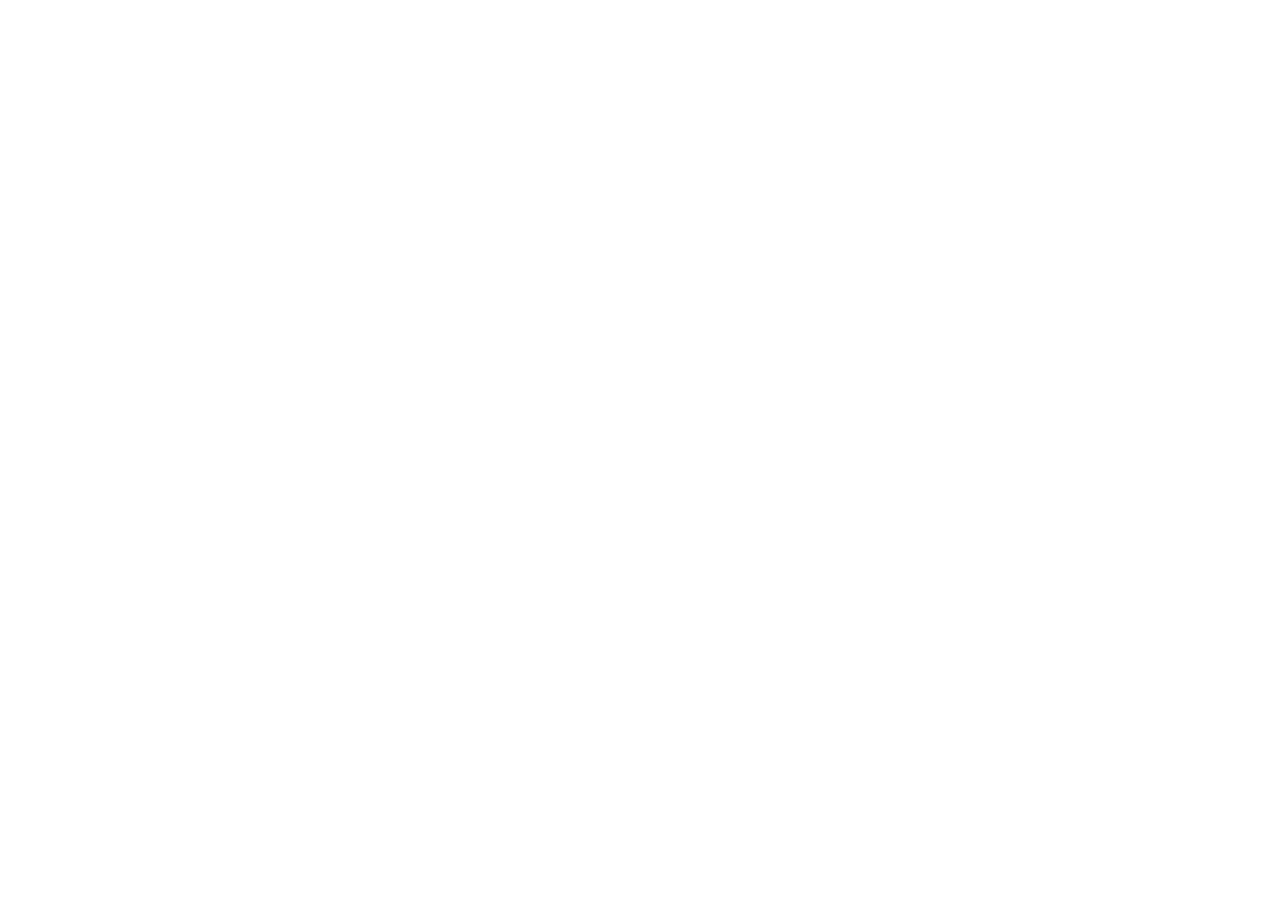
==== public/index.html @ 924f2d23 "correction add pages" ====
<!DOCTYPE html>
<html lang="en">

<head>
    <meta charset="UTF-8">
    <meta name="viewport" content="width=device-width, initial-scale=1.0">
    <link rel="stylesheet" href="style.css">
    <title>clone marmiton</title>
</head>

<body>

</body>

</html>
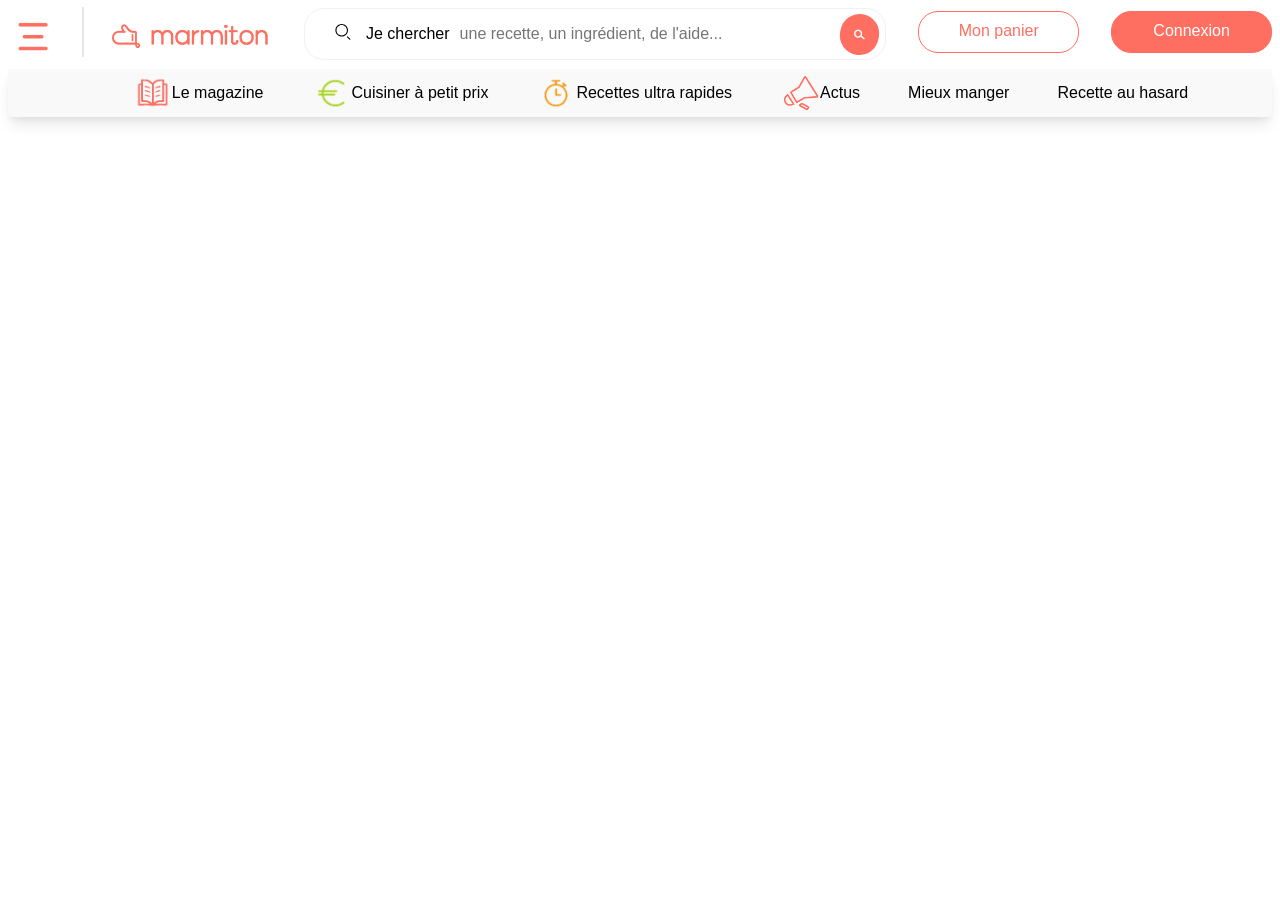
==== commit 6834c917: "mise a jour majeur" ====
--- a/public/index.html
+++ b/public/index.html
@@ -1,15 +1,104 @@
 <!DOCTYPE html>
 <html lang="en">
-
-<head>
     <meta charset="UTF-8">
     <meta name="viewport" content="width=device-width, initial-scale=1.0">
     <link rel="stylesheet" href="style.css">
     <title>clone marmiton</title>
+   
 </head>
 
 <body>
+    <header>
 
+        <div class="container-header">
+            <!-- container__header--child1 -->
+
+
+            <div class="container__header--child1">
+
+                <div class="container__header__btn--menu">
+                    <a href="index.html">
+                        <img src="assetes/img-header/btn-menu.png" alt="menu">
+                    </a>
+                </div>
+
+
+                <div class="container__header--logo">
+                    <img src="assetes/img-header/marmiton.png" alt="logo">
+                </div>
+
+
+
+                <!-- barre de rechercher -->
+                <div class="search-bar">
+
+                    <!-- premier bouton -->
+                    <span class="search-bar--span1"><a href="www.marmiton.com">
+                            <svg name="icon_search" class="MRTN__sc-ilqw08-5 jBFDyQ" xmlns="http://www.w3.org/2000/svg"
+                                width="32" height="32" viewBox="0 0 32 32">
+                                <path
+                                    d="M13.404 25.205c-6.96 0-12.603-5.642-12.603-12.603S6.443-.001 13.404-.001c6.96 0 12.603 5.642 12.603 12.603-.022 6.952-5.651 12.581-12.601 12.603h-.002zm0-23.057c-5.75 0-10.411 4.661-10.411 10.411S7.654 22.97 13.404 22.97s10.411-4.661 10.411-10.411c-.019-5.742-4.669-10.392-10.409-10.411h-.002zM30.105 32h-.006a1.09 1.09 0 0 1-.772-.318l-5.145-5.151a1.096 1.096 0 1 1 1.545-1.551l.001.001 5.151 5.151a1.095 1.095 0 0 1 0 1.55 1.095 1.095 0 0 1-.772.318h-.001z">
+                                </path>
+                            </svg>
+                        </a>
+                    </span>
+                    <span>Je chercher</span>
+                    <input type="text" placeholder="une recette, un ingrédient, de l'aide...">
+                    <button class="btn">☌</button>
+                </div>
+
+
+                <!-- mon panier  -->
+                <div class="container__header__child1--monpanier" id="myButton">
+                    <span>Mon panier</span>
+                </div>
+                
+                <!-- connexion  -->
+                <div class="container__header__child1--connexion" id="myButton">
+                    <a href="goole.com"><span>Connexion</span></a>
+                </div>
+            </div>
+            <!-- container__header--child2 -->
+            <div class="container__header--child2">
+                <ul>
+                    <li>
+                        <img src="assetes/img-header/1-removebg-preview.webp" alt="">
+                        Le magazine
+                    </li>
+                    <li>
+                        <img src="assetes/img-header/euro.webp" alt="">
+                        Cuisiner à petit prix
+                    </li>
+                    <li>
+                        <img src="assetes/img-header/orloge.webp" alt="">
+                        Recettes ultra rapides
+                    </li>
+                    <li>
+                        <img src="assetes/img-header/micro.png" alt="micro">
+                        Actus</p>
+                    </li>
+                    <li>
+                        Mieux manger
+                    </li>
+                    <li>Recette au hasard
+                    </li>
+                </ul>
+
+            </div>
+
+         
+
+        </div>
+
+
+    </header>
+
+    <main>
+
+    </main>
+    <footer>
+
+    </footer>
 </body>
 
 </html>
--- a/public/style.css
+++ b/public/style.css
@@ -0,0 +1,213 @@
+:root {
+    --primary-color: #007bff;
+    --border-color: 0.5px solid black;
+    --flex-display: flex;
+}
+
+* {
+    /* border: var(--border-color); */
+    font-size: 16px;
+    font-family: Open Sans, 'Segoe UI', Roboto, Oxygen, Ubuntu, Cantarell, 'Helvetica Neue', sans-serif;
+}
+
+
+title{
+}
+
+
+
+
+.container-header {
+    display: var(--flex-display);
+    flex-direction: column;
+    font-weight: 300;
+    /* border:var(--border-color); */
+}
+
+
+.container__header--child1 {
+    /* border: var(--border-color); */
+    background-color: white;
+    align-items: center;
+    height: 3rem;
+    gap: 2rem;
+    display: var(--flex-display);
+}
+
+/* logo marmiton */
+.container__header__btn--menu img {
+    padding: 10px;
+    margin-top: 1rem;
+    width: 2rem;
+}
+
+/* paramettre logo marmiton */
+
+
+.container__header--logo img {
+    /* border: var(--border-color); */
+    padding-left: 20px;
+    margin-top: 1rem;
+    width: 10rem;
+}
+
+/* tracer */
+.container__header--logo {
+    position: relative;
+}
+
+.container__header--logo::before {
+
+    position: absolute;
+    content: "";
+    left: -10px;
+    top: 0;
+    bottom: 0;
+    width: 2px;
+    background-color: rgb(230, 230, 230);
+}
+
+
+
+
+
+/*-------- barre de recherche ---------*/
+
+/* premier bouton */
+
+.search-bar--span1 svg {
+    /* background-color: rgb(255, 111, 97); */
+    color: rgb(255, 111, 97);
+    width: 1rem;
+    cursor: pointer;
+    border-radius: 100px;
+    padding: 10px 15px;
+    margin-left: 10px;
+}
+
+.search-bar {
+    border: 1px solid rgb(241, 241, 241);
+    /* box-shadow: rgba(0, 0, 0, 0.15) 0px 2px 8px; */
+    border-radius: 20px;
+    display: flex;
+    align-items: center;
+    height: 40px;
+    margin: auto;
+    width: 720px;
+    padding: 5px;
+}
+
+.search-bar input[type="text"] {
+    flex: 1;
+    border: none;
+    outline: none;
+    padding: 10px;
+    font-size: 16px;
+}
+
+.search-bar .btn {
+    transform: rotate(100deg);
+    background-color: rgb(255, 111, 97);
+    color: #fff;
+    border: none;
+    border-radius: 100px;
+    padding: 10px 15px;
+    margin-left: 10px;
+    cursor: pointer;
+    font-size: 16px;
+    transition: background-color 0.3s ease;
+}
+
+.search-bar .btn:hover {
+    background-color: rgb(255, 155, 144);
+}
+
+
+.btn {
+    display: flex;
+    border-radius: 40px;
+    gap: 15px;
+    padding: 6px;
+    align-items: center;
+    border: 1px solid black;
+    background-color: rgb(239, 239, 239);
+    color: #fff;
+    border: none;
+    cursor: pointer;
+}
+
+
+
+.container__header__child1--monpanier,
+.container__header__child1--connexion {
+    display: var(--flex-display);
+    display: inline-block;
+    padding: 10px 20px;
+    align-items: center;
+    cursor: pointer;
+    justify-content: center;
+    border: 1px solid rgb(255, 111, 97);
+    width: 150px;
+    height: 20px;
+    text-align: center;
+    border-radius: 20px;
+}
+
+.container__header__child1--monpanier a,
+.container__header__child1--connexion a {
+    text-decoration: none;
+    color: white;
+}
+
+
+.container__header__child1--monpanier {
+    color: rgb(255, 111, 97);
+}
+
+.container__header__child1--connexion {
+    background-color: rgb(255, 111, 97);
+    color: white;
+}
+
+
+/* /////////////////////////////////////////// */
+
+
+
+
+
+
+
+.container__header--child2 {
+
+    display: flex;
+    align-items: center;
+    justify-content: center;
+    height: 3rem;
+    margin-top: 0.8rem;
+    background-color: rgb(249, 249, 249);
+    width: 100%;
+    /* border: var(--border-color); */
+    box-shadow: rgba(0, 0, 0, 0.1) 0px 10px 15px -3px,
+        rgba(0, 0, 0, 0.05) 0px 4px 6px -2px;
+    /* box-shadow:rgba(0, 0, 0, 0.22) 0px 2px 18px 0px;  */
+}
+
+.container__header--child2 ul {
+    display: var(--flex-display);
+    align-items: center;
+    /* border: var(--border-color); */
+    gap: 3rem;
+    list-style: none;
+}
+
+.container__header--child2 li {
+    display: var(--flex-display);
+    align-items: center;
+    /* border: var(--border-color); */
+}
+
+.container__header--child2 img {
+    /* border: var(--border-color); */
+    width: 2.5rem;
+}
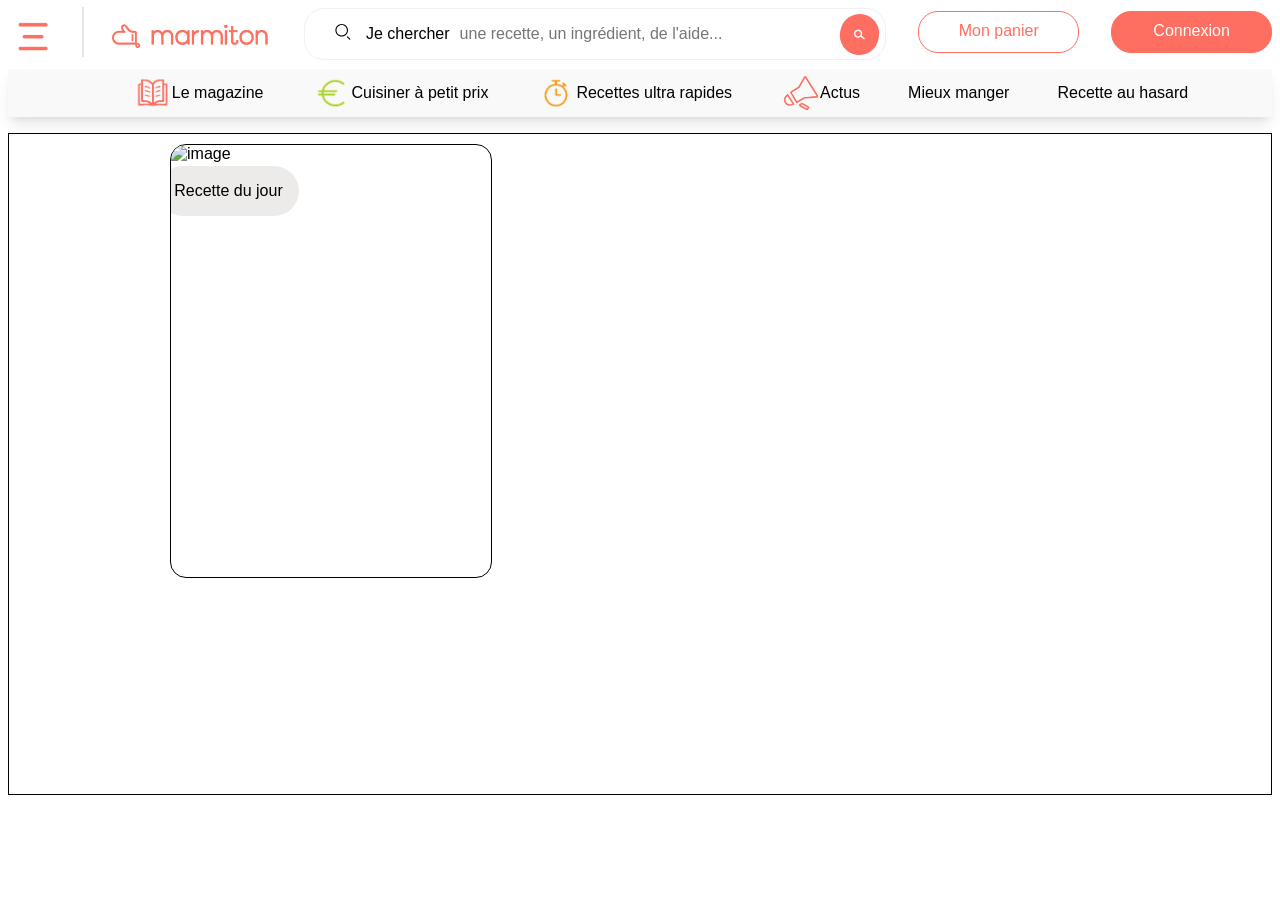
==== commit 86a5297b: "card grid init" ====
--- a/public/index.html
+++ b/public/index.html
@@ -1,10 +1,13 @@
 <!DOCTYPE html>
 <html lang="en">
+
+<head>
     <meta charset="UTF-8">
     <meta name="viewport" content="width=device-width, initial-scale=1.0">
     <link rel="stylesheet" href="style.css">
-    <title>clone marmiton</title>
-   
+    <link rel="icon" class="icon" href="favicon.png">
+    <title>clone marmiton </title>
+
 </head>
 
 <body>
@@ -52,7 +55,7 @@
                 <div class="container__header__child1--monpanier" id="myButton">
                     <span>Mon panier</span>
                 </div>
-                
+
                 <!-- connexion  -->
                 <div class="container__header__child1--connexion" id="myButton">
                     <a href="goole.com"><span>Connexion</span></a>
@@ -85,16 +88,33 @@
                 </ul>
 
             </div>
-
-         
-
         </div>
-
-
     </header>
 
     <main>
 
+        <!-- <br><br><br><br><br><br><br><br><br><br><br><br><br><br><br> -->
+        <div class="ctr-grid-boxe" style="position: sticky">
+            <div class="ctr-grid">
+
+                <div class="box1">
+
+
+                    <img src="https://assets.afcdn.com/recipe/20161020/14407_w620h840c1.webp" alt="image">
+                    <span class="box1__content-one">Recette du jour</span>
+                    <div class="content-grid">
+                        <p>Beignets de courgettes au cumin</p>
+                        <span>★★★★ 4.5/5</span> <br>
+                        <span class="content__grid-span2">19 avis</span>
+
+                    </div>
+
+                </div>
+
+
+            </div>
+
+        </div>
     </main>
     <footer>
 
--- a/public/style.css
+++ b/public/style.css
@@ -11,13 +11,16 @@
 }
 
 
-title{
+.icon {
+    background-color: #fb0505;
+    width: 300px;
 }
 
 
 
 
 .container-header {
+    /* position: fixed; */
     display: var(--flex-display);
     flex-direction: column;
     font-weight: 300;
@@ -210,4 +213,64 @@
 .container__header--child2 img {
     /* border: var(--border-color); */
     width: 2.5rem;
+}
+
+/* /////////////dis play grid///////////////// */
+
+.ctr-grid {
+    margin-top: 1rem;
+
+    border: var(--border-color);
+    padding: 10px;
+    display: grid;
+    justify-content: center;
+    gap: 20px;
+    grid-template-columns: 300px 300px 300px;
+    grid-template-rows: 200px 200px 200px;
+}
+
+.box1 {
+    border: var(--border-color);
+    position: relative;
+    height: 27rem;
+    width: 20rem;
+    overflow: hidden;
+    border-radius: 1rem;
+}
+.box1__content-one {
+ border-radius: 3rem;
+ background-color: #edeaea;
+ padding: 1rem;
+    top: 5%;
+        left: -4%;
+    position: absolute;
+    color: black;
+    text-align: center;
+
+}
+
+
+
+/* ajustement de la taille de l'image */
+.box1 img{
+    height: 480px;
+margin-top: -3rem;
+
+}
+
+.content-grid  {
+    position: absolute;
+        top:80%;
+        left: 37%;
+        transform: translate(-50%, -50%);
+        color: rgb(255, 255, 255);
+        font-weight: 900;    
+}
+
+ 
+
+
+.content__grid-span2{
+    font-weight: normal;
+
 }
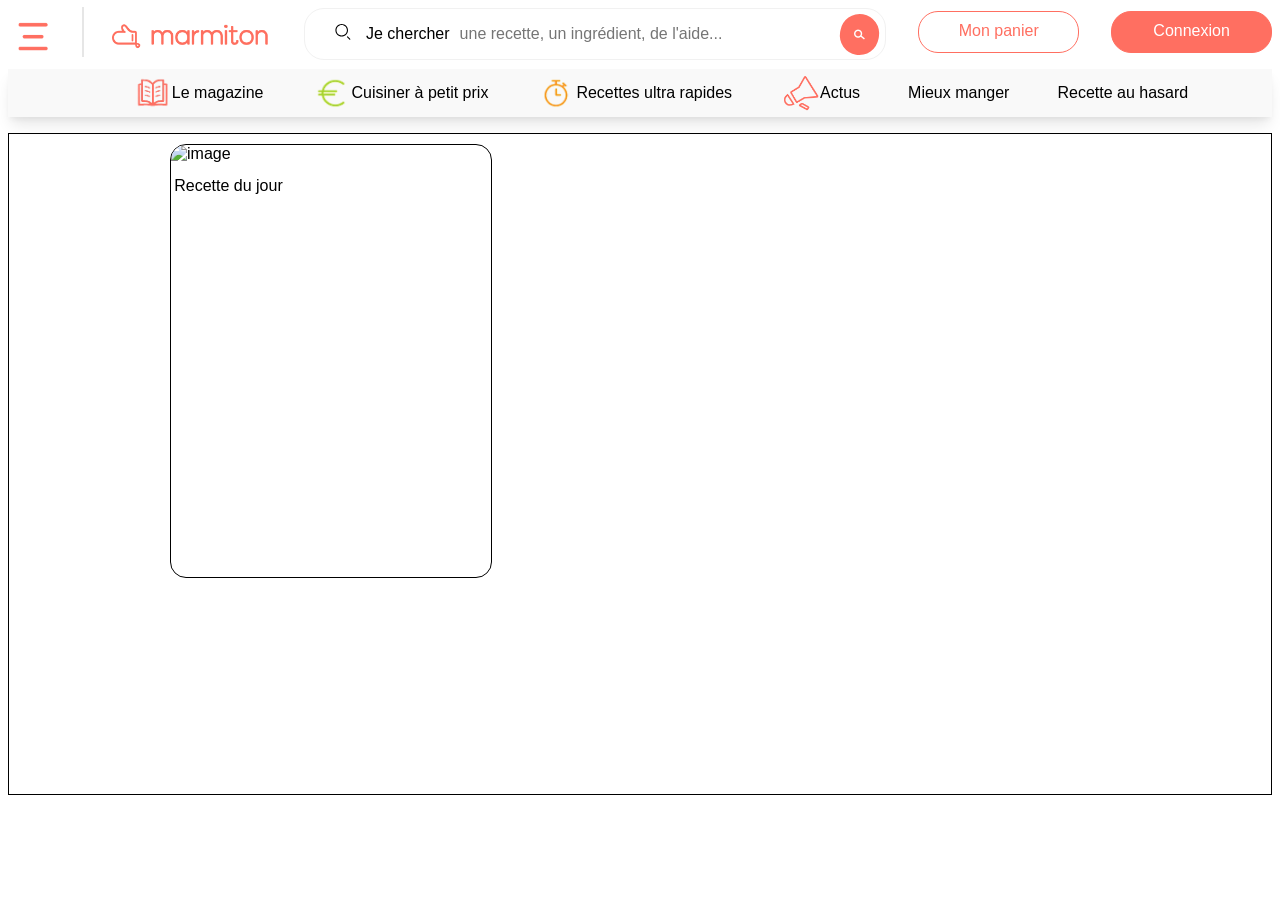
==== commit c093f0ab: "fin card grid" ====
--- a/public/index.html
+++ b/public/index.html
@@ -94,27 +94,25 @@
     <main>
 
         <!-- <br><br><br><br><br><br><br><br><br><br><br><br><br><br><br> -->
-        <div class="ctr-grid-boxe" style="position: sticky">
+    
             <div class="ctr-grid">
 
-                <div class="box1">
-
-
+                <div class="card__content">
                     <img src="https://assets.afcdn.com/recipe/20161020/14407_w620h840c1.webp" alt="image">
-                    <span class="box1__content-one">Recette du jour</span>
-                    <div class="content-grid">
+                    <div class="card__content__section-one">
+                        <span class="card__content__section__one-span1">Recette du jour</span>
+                        <span></span>
+                    </div>
+                    <div class="card__content__section-two">
                         <p>Beignets de courgettes au cumin</p>
                         <span>★★★★ 4.5/5</span> <br>
-                        <span class="content__grid-span2">19 avis</span>
-
+                        <span class="card__content__section__two-span2">19 avis</span>
                     </div>
-
                 </div>
 
 
             </div>
 
-        </div>
     </main>
     <footer>
 
--- a/public/style.css
+++ b/public/style.css
@@ -219,7 +219,6 @@
 
 .ctr-grid {
     margin-top: 1rem;
-
     border: var(--border-color);
     padding: 10px;
     display: grid;
@@ -228,8 +227,7 @@
     grid-template-columns: 300px 300px 300px;
     grid-template-rows: 200px 200px 200px;
 }
-
-.box1 {
+.card__content {
     border: var(--border-color);
     position: relative;
     height: 27rem;
@@ -237,40 +235,35 @@
     overflow: hidden;
     border-radius: 1rem;
 }
-.box1__content-one {
- border-radius: 3rem;
- background-color: #edeaea;
- padding: 1rem;
+.card__content__section__one-span1 {
+    display:var(--flex-display);
+    align-items: center;
+    border-top-right-radius: 40vh;
+    border-bottom-right-radius: 40vh;
+    background-color: rgb(255, 255, 255, 0.8);
+    padding: 1rem;
+    height: 0.5rem;
     top: 5%;
-        left: -4%;
+    left: -4%;
     position: absolute;
     color: black;
     text-align: center;
-
-}
-
-
-
+}
 /* ajustement de la taille de l'image */
-.box1 img{
+.card__content img {
     height: 480px;
-margin-top: -3rem;
-
-}
-
-.content-grid  {
+    margin-top: -3rem;
+}
+
+.card__content__section-two {
     position: absolute;
-        top:80%;
-        left: 37%;
-        transform: translate(-50%, -50%);
-        color: rgb(255, 255, 255);
-        font-weight: 900;    
-}
-
- 
-
-
-.content__grid-span2{
+    top: 80%;
+    left: 37%;
+    transform: translate(-50%, -50%);
+    color: rgb(255, 255, 255);
+    font-weight: 900;
+}
+
+.card__content__section__two-span2 {
     font-weight: normal;
-
 }
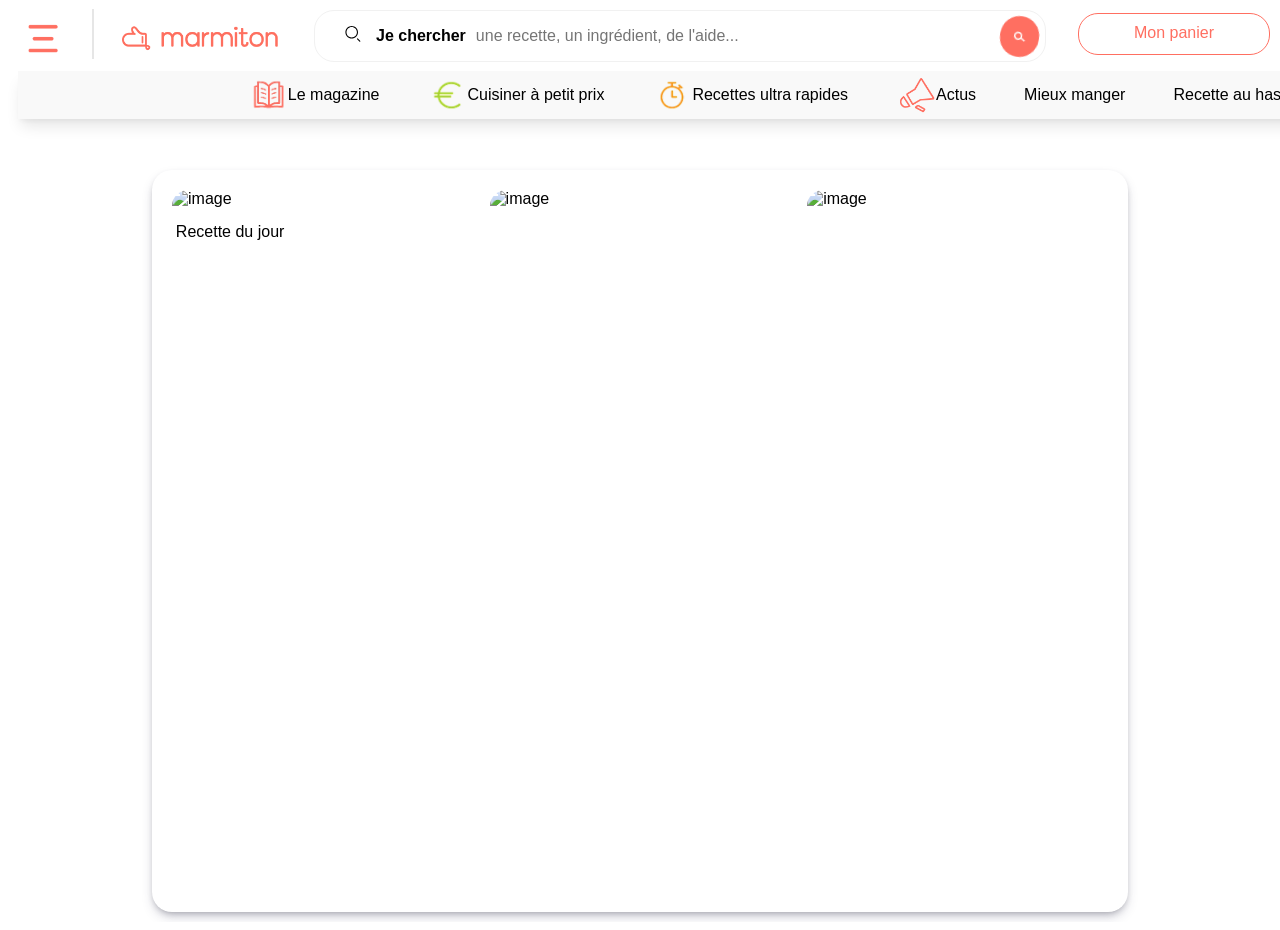
==== commit 6334cd25: "j'ai fixe la section display grid" ====
--- a/public/index.html
+++ b/public/index.html
@@ -45,7 +45,7 @@
                             </svg>
                         </a>
                     </span>
-                    <span>Je chercher</span>
+                    <span><strong>Je chercher</strong></span>
                     <input type="text" placeholder="une recette, un ingrédient, de l'aide...">
                     <button class="btn">☌</button>
                 </div>
@@ -93,27 +93,58 @@
 
     <main>
 
-        <!-- <br><br><br><br><br><br><br><br><br><br><br><br><br><br><br> -->
-    
-            <div class="ctr-grid">
+        <div class="grid__container">
 
-                <div class="card__content">
-                    <img src="https://assets.afcdn.com/recipe/20161020/14407_w620h840c1.webp" alt="image">
-                    <div class="card__content__section-one">
-                        <span class="card__content__section__one-span1">Recette du jour</span>
-                        <span></span>
+            <div class="grid__container__elements">
+
+                <div class="grid__container__element-card__content">
+                    <!-- card1 -->
+                    <div class="card__content">
+                        <img src="https://assets.afcdn.com/recipe/20161020/14407_w620h840c1.webp" alt="image">
+                        <div class="card__content__section-one">
+                            <span class="card__content__section__one-span1">Recette du jour</span>
+                            <span></span>
+                        </div>
+                        <div class="card__content__section-two">
+                            <p>Beignets de courgettes au cumin</p>
+                            <span>★★★★ 4.5/5</span> <br>
+                            <span class="card__content__section__two-span2">19 avis</span>
+                        </div>
                     </div>
-                    <div class="card__content__section-two">
-                        <p>Beignets de courgettes au cumin</p>
-                        <span>★★★★ 4.5/5</span> <br>
-                        <span class="card__content__section__two-span2">19 avis</span>
+
+                    <!-- card2 -->
+                    <div class="card__content">
+                        <img src="https://assets.afcdn.com/recipe/20200821/113245_w620h840c1.webp" alt="image">
+                        <div class="card__content__section-one">
+                            <span></span>
+                        </div>
+                        <div class="card__content__section-two">
+                            <p>Tiramisu mûres-café</p>
+                            <span>★★★★ 4.9/5</span> <br>
+                            <span class="card__content__section__two-span2">3 avis</span>
+                        </div>
+                    </div>
+
+                    <!-- card3 -->
+                    <div class="card__content">
+                        <img src="https://assets.afcdn.com/recipe/20160922/16440_w620h840c1.webp" alt="image">
+                        <div class="card__content__section-one">
+                            <span></span>
+                        </div>
+                        <div class="card__content__section-two">
+                            <p>Toasts au saumon fumé</p>
+                            <span>★★★★ 4.7/5</span> <br>
+                            <span class="card__content__section__two-span2">34 avis</span>
+                        </div>
                     </div>
                 </div>
 
-
+               <br><br><br><br><br><br><br><br><br><br><br><br><br><br><br>
             </div>
+        </div>
 
     </main>
+
     <footer>
 
     </footer>
--- a/public/style.css
+++ b/public/style.css
@@ -20,13 +20,21 @@
 
 
 .container-header {
-    /* position: fixed; */
+    top: 0;
+    padding: 10px;
+    background-color: #fff;
+    position: fixed;
     display: var(--flex-display);
     flex-direction: column;
     font-weight: 300;
+    z-index: 100;
     /* border:var(--border-color); */
 }
 
+main {
+    margin-top: 10rem;
+    overflow: scroll;
+}
 
 .container__header--child1 {
     /* border: var(--border-color); */
@@ -176,11 +184,6 @@
 /* /////////////////////////////////////////// */
 
 
-
-
-
-
-
 .container__header--child2 {
 
     display: flex;
@@ -215,28 +218,46 @@
     width: 2.5rem;
 }
 
-/* /////////////dis play grid///////////////// */
-
-.ctr-grid {
-    margin-top: 1rem;
-    border: var(--border-color);
-    padding: 10px;
-    display: grid;
+/* /////////////display grid///////////////// */
+
+.grid__container {
+    padding: 10px;
+    display: flex;
+    align-items: center;
     justify-content: center;
-    gap: 20px;
-    grid-template-columns: 300px 300px 300px;
-    grid-template-rows: 200px 200px 200px;
-}
+
+}
+
+.grid__container__elements {
+    width: 58.5rem;
+    border-radius: 20px;
+    padding: 20px;
+    box-shadow: rgba(50, 50, 93, 0.25) 0px 6px 12px -2px, rgba(0, 0, 0, 0.3) 0px 3px 7px -3px;;
+}
+.grid__container__element-card__content{
+display: grid;
+gap: 13.6rem;
+grid-template-columns: 100px 100px 100px;
+
+}
+
+
+
+
+/* tout les elements de card */
+
 .card__content {
-    border: var(--border-color);
+
+    /* border: var(--border-color); */
     position: relative;
     height: 27rem;
-    width: 20rem;
+    width: 19rem;
     overflow: hidden;
     border-radius: 1rem;
 }
+
 .card__content__section__one-span1 {
-    display:var(--flex-display);
+    display: var(--flex-display);
     align-items: center;
     border-top-right-radius: 40vh;
     border-bottom-right-radius: 40vh;
@@ -249,6 +270,7 @@
     color: black;
     text-align: center;
 }
+
 /* ajustement de la taille de l'image */
 .card__content img {
     height: 480px;
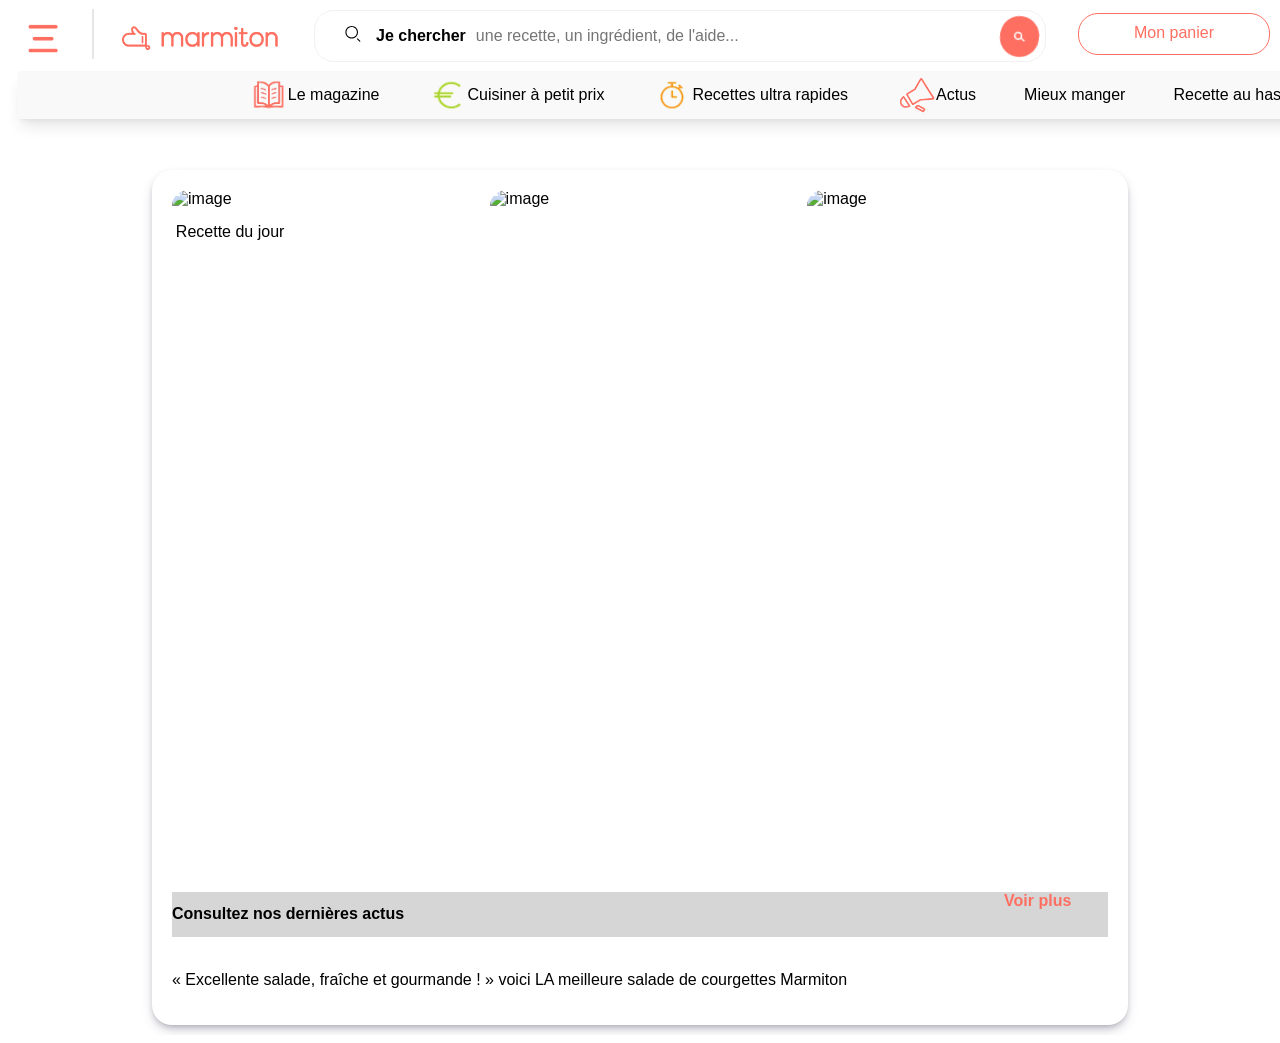
==== commit b23216ed: "devep section Consultez nos dernières actus" ====
--- a/public/index.html
+++ b/public/index.html
@@ -137,9 +137,39 @@
                             <span class="card__content__section__two-span2">34 avis</span>
                         </div>
                     </div>
+
                 </div>
 
-               <br><br><br><br><br><br><br><br><br><br><br><br><br><br><br>
+                <br><br><br><br><br><br><br><br><br><br><br><br><br><br><br>
+
+
+                <!-- Consultez nos dernières actus -->
+
+                <div class="grid__container__element-actus">
+                    <div style="display: flex; gap: 600px; background: rgb(214, 214, 214);">
+                        <h2>Consultez nos dernières actus</h2>
+                        <span style="color:rgb(255, 111, 97);"><strong>Voir plus</strong>
+                        </span>
+                    </div>
+
+                    <div class="card__content-actus">
+ 
+                        <div>
+                      <img src="" alt="">
+                        </div>
+                        <div>
+                          <p>« Excellente salade, fraîche et gourmande ! » voici LA meilleure salade de courgettes Marmiton</p>
+                        </div>
+                    </div>
+
+                </div>
+
+
+
+
+
+
+
             </div>
         </div>
 
